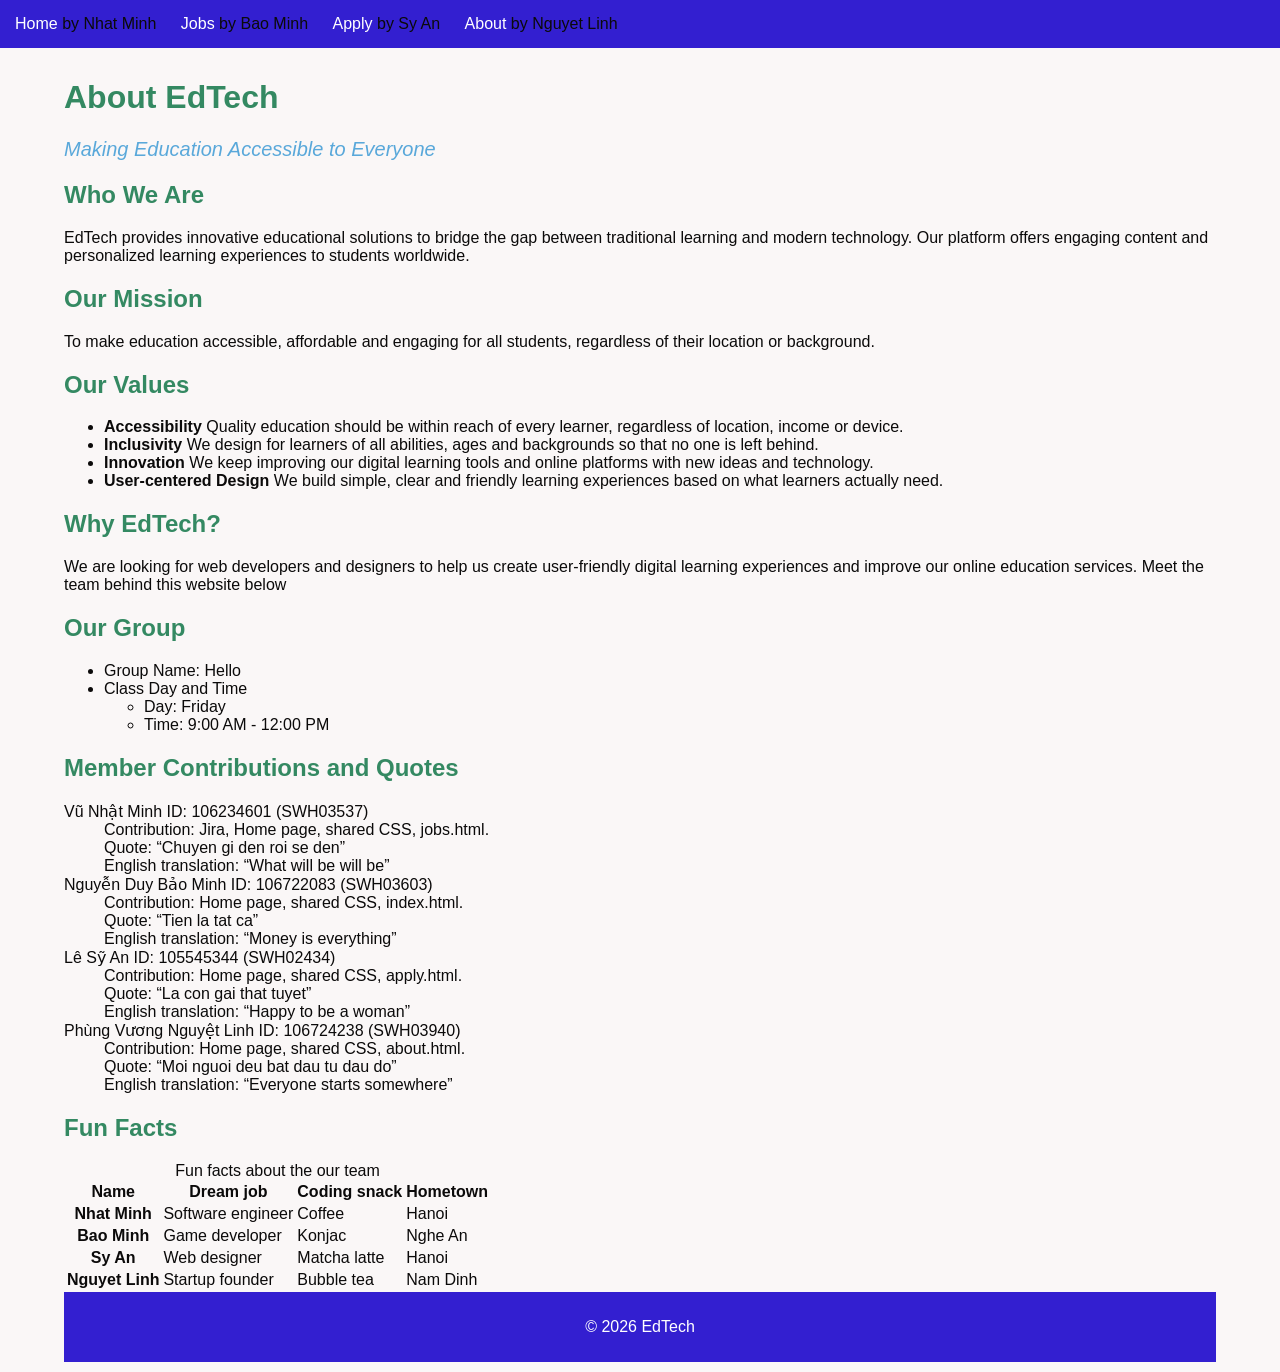
==== about.html @ e01734c7 "Update about page for EdTech branding" ====
<!-- AI used to generate the ideas and content of this page -->
<!DOCTYPE html>
<html lang="en">
<head>
  <meta charset="UTF-8">
  <meta name="viewport" content="width=device-width, initial-scale=1.0">
  <meta name="description" content="Learn about SkyPath, the aerial logistics company building a zero-emission delivery network.">
  <title>About Us| EdTech </title>
  <link rel="stylesheet" href="styles.css">
</head>
<body>
  <header>
    <nav aria-label="Main menu">
<ul>
  <li><a href="index.html">Home</a> <span>by Nhat Minh </span></li>
  <li><a href="jobs.html">Jobs</a> <span>by Bao Minh</span></li>
  <li><a href="apply.html">Apply</a> <span>by Sy An</span></li>
  <li><a href="about.html">About</a> <span>by Nguyet Linh</span></li>
</ul>
    </nav>
  </header>

<main>
    <h1>About EdTech</h1>
    <p class="slogan">Making Education Accessible to Everyone</p>
    <section>
        <h2>Who We Are</h2>
        <p>EdTech provides innovative educational solutions to bridge the gap between traditional learning and modern technology. Our platform offers engaging content and personalized learning experiences to students worldwide.</p>
    </section>
    <section>
        <h2>Our Mission</h2>
        <p>To make education accessible, affordable and engaging for all students, regardless of their location or background.</p>
    </section>
    <section>
        <h2>Our Values</h2>
        <ul>
            <li><strong>Accessibility </strong>  Quality education should be within reach of every learner, regardless of location, income or device.</li>
            <li><strong>Inclusivity </strong>  We design for learners of all abilities, ages and backgrounds so that no one is left behind.</li>
            <li><strong>Innovation </strong>  We keep improving our digital learning tools and online platforms with new ideas and technology.</li>
            <li><strong>User-centered Design </strong>  We build simple, clear and friendly learning experiences based on what learners actually need.</li>
        </ul>
    </section>
    <section>
      <h2>Why EdTech?</h2>
      <p>We are looking for web developers and designers to help us create user-friendly digital learning experiences and improve our online education services. Meet the team behind this website below</p>
    </section>
    <section>
        <h2>Our Group</h2>
        <ul>
            <li>Group Name: Hello</li>
            <li>Class Day and Time</li>
            <ul>
                <li>Day: Friday</li>
                <li>Time: 9:00 AM - 12:00 PM</li>
            </ul>
        </ul>
    </section>
    <section>
      <h2>Member Contributions and Quotes</h2>
      <dl>
        <dt>Vũ Nhật Minh <span class="student-id">ID: 106234601 (SWH03537)</span></dt>
        <dd>Contribution: Jira, Home page, shared CSS, jobs.html.</dd>
        <dd>
          Quote: <q lang="vi">Chuyen gi den roi se den</q><br>
          English translation: <q>What will be will be</q>
        </dd>

        <dt>Nguyễn Duy Bảo Minh <span class="student-id">ID: 106722083 (SWH03603)</span></dt>
        <dd>Contribution: Home page, shared CSS, index.html.</dd>
        <dd>
          Quote: <q lang="vi">Tien la tat ca</q><br>
          English translation: <q>Money is everything</q>
        </dd>

        <dt>Lê Sỹ An <span class="student-id">ID: 105545344 (SWH02434)</span></dt>
        <dd>Contribution: Home page, shared CSS, apply.html.</dd>
        <dd>
          Quote: <q lang="vi">La con gai that tuyet</q><br>
          English translation: <q>Happy to be a woman</q>
        </dd>

        <dt>Phùng Vương Nguyệt Linh <span class="student-id">ID: 106724238 (SWH03940)</span></dt>
        <dd>Contribution: Home page, shared CSS, about.html.</dd>
        <dd>
          Quote: <q lang="vi">Moi nguoi deu bat dau tu dau do</q><br>
          English translation: <q>Everyone starts somewhere</q>
        </dd>
      </dl>
    </section>
    <section>
      <h2>Fun Facts</h2>
      <table>
        <caption>Fun facts about the our team</caption>
        <thead>
          <tr>
            <th scope="col">Name</th>
            <th scope="col">Dream job</th>
            <th scope="col">Coding snack</th>
            <th scope="col">Hometown</th>
          </tr>
        </thead>
        <tbody>
          <tr>
            <th scope="row">Nhat Minh</th>
            <td>Software engineer</td>
            <td>Coffee</td>
            <td>Hanoi</td>
          </tr>
          <tr>
            <th scope="row">Bao Minh</th>
            <td>Game developer</td>
            <td>Konjac</td>
            <td>Nghe An</td>
          </tr>
          <tr>
            <th scope="row">Sy An</th>
            <td>Web designer</td>
            <td>Matcha latte</td>
            <td>Hanoi</td>
          </tr>
          <tr>
            <th scope="row">Nguyet Linh</th>
            <td>Startup founder</td>
            <td>Bubble tea</td>
            <td>Nam Dinh</td>
          </tr>
        </tbody>
      </table>
    </section>
<footer>
    <p>&copy; 2026 EdTech</p>
</footer>

</body>
</html>
---- styles.css ----
/* ===== About Page (Nguyet Linh) ===== */
body {
  font-family: Arial, sans-serif;
  color: #0b0a0a;
  background-color: #faf7f7;
  margin: 0;
}

header {
  background-color: #331fd0;
  padding: 15px;
}

nav ul {
  list-style: none;
  margin: 0;
  padding: 0;
}

nav li {
  display: inline;
  margin-right: 20px;
}

nav a {
  color: white;
  text-decoration: none;
}

nav a:hover {
  text-decoration: underline;
}
main {
  width: 90%;
  margin: 0 auto;
  padding: 10px;
}

h1, h2 {
  color: #348962;
}

.slogan {
  font-style: italic;
  font-size: 20px;
  color: #59a8da;
}

footer {
  background-color: #331fd0;
  color: white;
  text-align: center;
  padding: 10px;
}

img {
  max-width: 100%;
  height: auto;
}
.site-header .brand img.site-logo {
  display: block;
  width: 80px;
  max-width: 100%;
  height: auto;
  object-fit: contain;
}
img {
  max-width: 100%;
  height: auto;
}

.site-logo {
  display: block;
  width: 80px;
  max-width: 80px;
  height: auto;
}
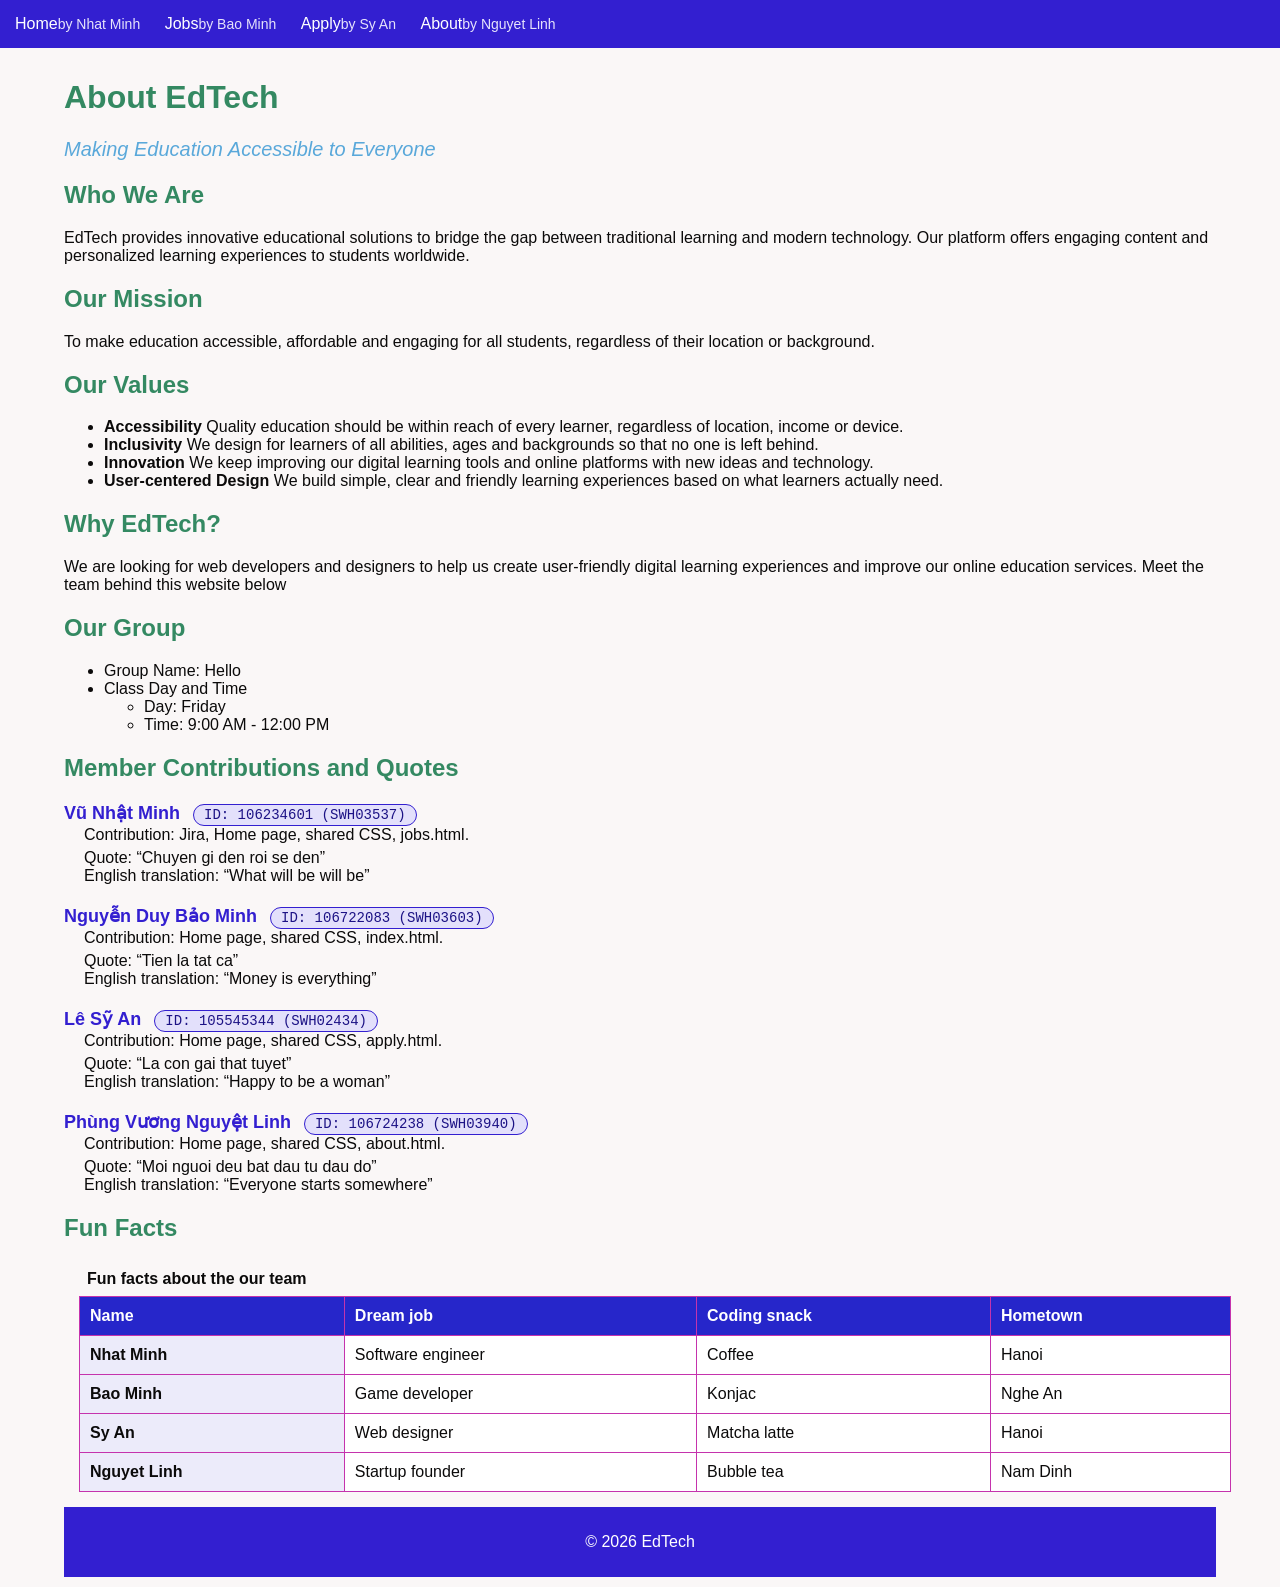
==== commit 7a838171: "Fix EdTech content, add aria-current and student IDs" ====
--- a/about.html
+++ b/about.html
@@ -4,22 +4,21 @@
 <head>
   <meta charset="UTF-8">
   <meta name="viewport" content="width=device-width, initial-scale=1.0">
-  <meta name="description" content="Learn about SkyPath, the aerial logistics company building a zero-emission delivery network.">
-  <title>About Us| EdTech </title>
+  <meta name="description" content="Learn about EdTech, the educational technology company making learning accessible to everyone.">
+  <title>About Us | EdTech</title>
   <link rel="stylesheet" href="styles.css">
 </head>
 <body>
   <header>
     <nav aria-label="Main menu">
 <ul>
-  <li><a href="index.html">Home</a> <span>by Nhat Minh </span></li>
-  <li><a href="jobs.html">Jobs</a> <span>by Bao Minh</span></li>
-  <li><a href="apply.html">Apply</a> <span>by Sy An</span></li>
-  <li><a href="about.html">About</a> <span>by Nguyet Linh</span></li>
+  <li><a href="index.html">Home</a><span>by Nhat Minh</span></li>
+  <li><a href="jobs.html">Jobs</a><span>by Bao Minh</span></li>
+  <li><a href="apply.html">Apply</a><span>by Sy An</span></li>
+  <li><a href="about.html" aria-current="page">About</a><span>by Nguyet Linh</span></li>
 </ul>
     </nav>
   </header>
-
 <main>
     <h1>About EdTech</h1>
     <p class="slogan">Making Education Accessible to Everyone</p>
@@ -50,8 +49,8 @@
             <li>Group Name: Hello</li>
             <li>Class Day and Time</li>
             <ul>
-                <li>Day: Friday</li>
-                <li>Time: 9:00 AM - 12:00 PM</li>
+              <li>Day: Friday</li>
+              <li>Time: 9:00 AM - 12:00 PM</li>
             </ul>
         </ul>
     </section>
@@ -130,6 +129,5 @@
 <footer>
     <p>&copy; 2026 EdTech</p>
 </footer>
-
 </body>
-</html>
+</html>
--- a/styles.css
+++ b/styles.css
@@ -30,6 +30,10 @@
 nav a:hover {
   text-decoration: underline;
 }
+nav span {
+  color: #e6e3fb;
+  font-size: 14px;
+}
 main {
   width: 90%;
   margin: 0 auto;
@@ -46,32 +50,67 @@
   color: #59a8da;
 }
 
+/* Definition list: member contributions and quotes */
+dl {
+  margin: 0;
+}
+
+dt {
+  font-weight: bold;
+  font-size: 18px;
+  color: #331fd0;
+  margin-top: 20px;
+}
+
+dd {
+  margin-left: 20px;
+  margin-bottom: 5px;
+}
+
+/* Student ID badge next to each member name */
+.student-id {
+  display: inline-block;
+  margin-left: 8px;
+  padding: 2px 10px;
+  font-size: 14px;
+  font-weight: normal;
+  font-family: "Courier New", monospace;
+  color: #1c1285;
+  background-color: #e3e0fb;
+  border: 1px solid #331fd0;
+  border-radius: 30px;
+}
+
+/* Fun facts table */
+table {
+  width: 100%;
+  border-collapse: collapse;
+  margin: 15px;
+  background-color: white;
+}
+caption {
+  font-weight: bold;
+  text-align: left;
+  padding: 8px;
+}
+th, td {
+  border: 1px solid #c533ad;
+  padding: 10px;
+  text-align: left;
+}
+
+thead th {
+  background-color: #2626ca;
+  color: white;
+}
+
+tbody th {
+  background-color: #ecebfa;
+}
+
 footer {
   background-color: #331fd0;
   color: white;
   text-align: center;
   padding: 10px;
-}
-
-img {
-  max-width: 100%;
-  height: auto;
-}
-.site-header .brand img.site-logo {
-  display: block;
-  width: 80px;
-  max-width: 100%;
-  height: auto;
-  object-fit: contain;
-}
-img {
-  max-width: 100%;
-  height: auto;
-}
-
-.site-logo {
-  display: block;
-  width: 80px;
-  max-width: 80px;
-  height: auto;
 }
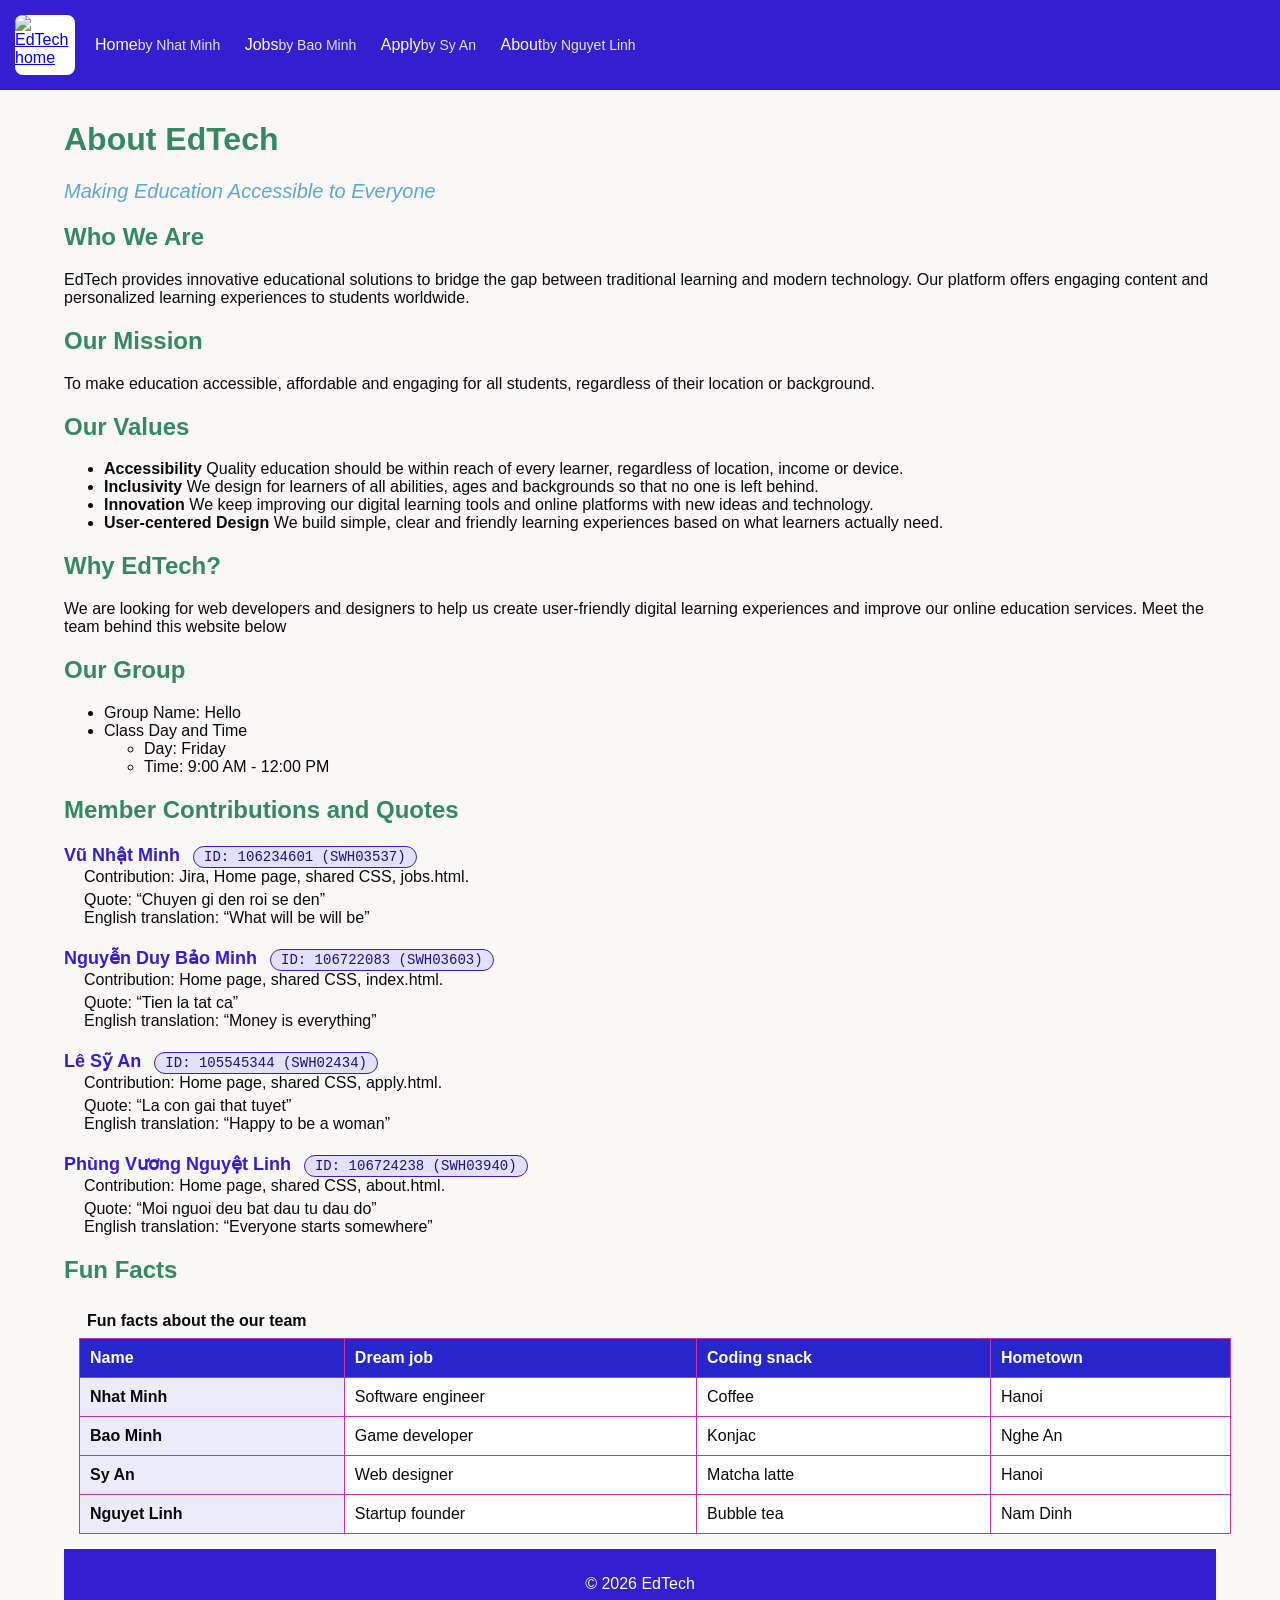
==== commit 8d6b8dbd: "Replace SkyPath logo with EdTech logo in header" ====
--- a/about.html
+++ b/about.html
@@ -1,3 +1,4 @@
+
 <!-- AI used to generate the ideas and content of this page -->
 <!DOCTYPE html>
 <html lang="en">
@@ -10,6 +11,9 @@
 </head>
 <body>
   <header>
+       <a href="index.html">
+     <img src="images/edtech.jpg" alt="EdTech home" class="logo" width="60" height="60">
+   </a>
     <nav aria-label="Main menu">
 <ul>
   <li><a href="index.html">Home</a><span>by Nhat Minh</span></li>
@@ -130,4 +134,4 @@
     <p>&copy; 2026 EdTech</p>
 </footer>
 </body>
-</html>+</html>
--- a/styles.css
+++ b/styles.css
@@ -9,8 +9,17 @@
 header {
   background-color: #331fd0;
   padding: 15px;
+  display: flex; 
+  align-items: center; 
+  gap: 20px;
 }
-
+.logo {
+  height: 60px;
+  width: 60px;
+  display: block;
+  background: #ffffff;
+  border-radius: 8px;
+}
 nav ul {
   list-style: none;
   margin: 0;
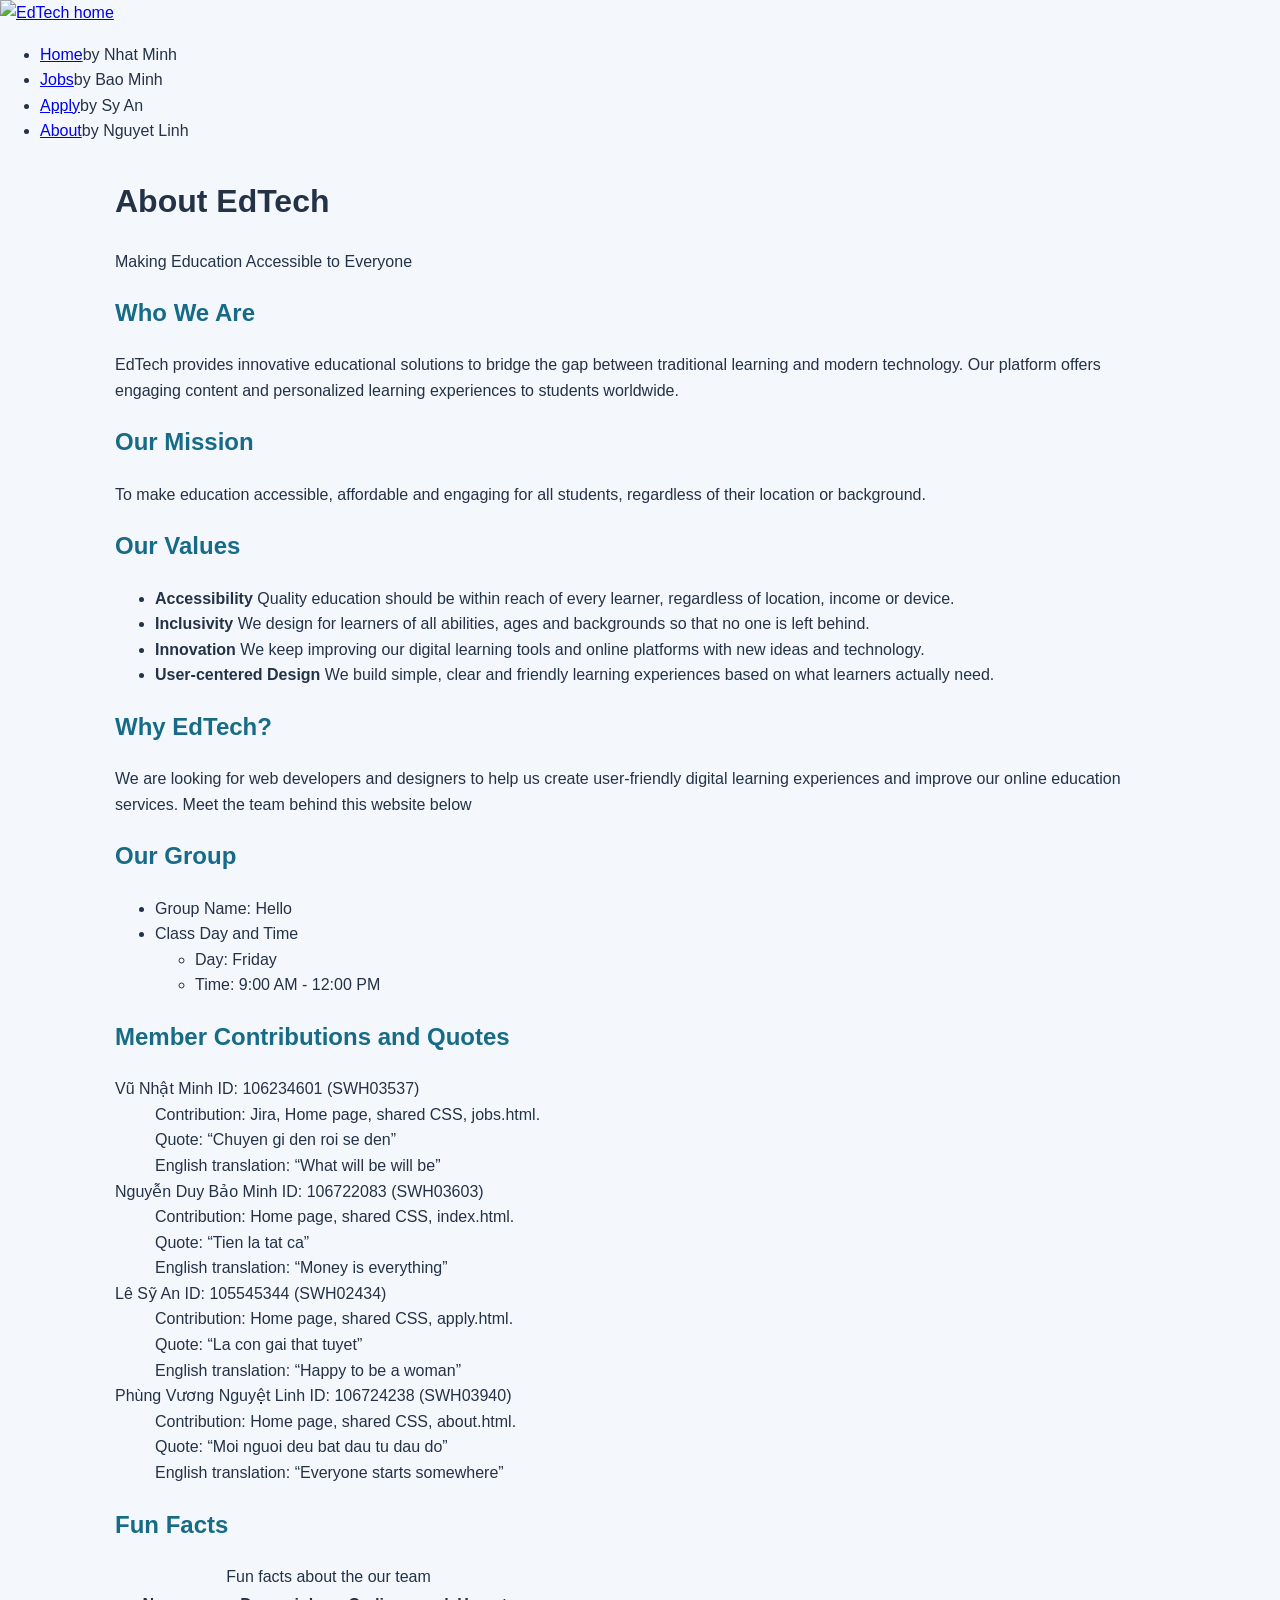
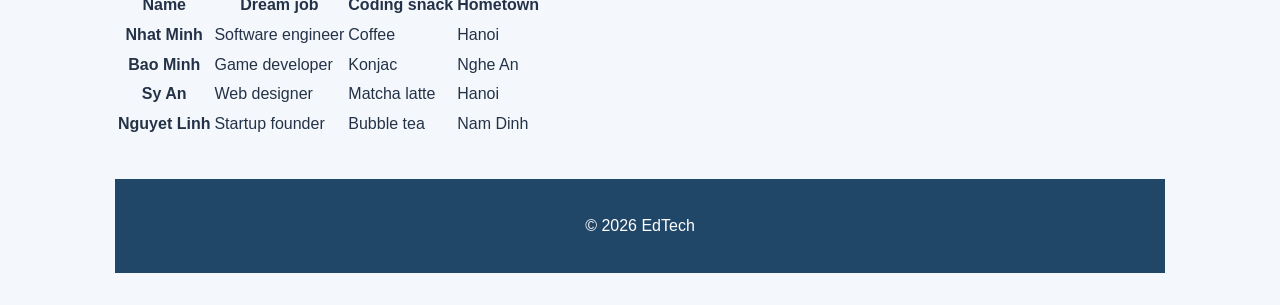
==== commit ef6b5c6e: "add logo on menu" ====
--- a/about.html
+++ b/about.html
@@ -1,4 +1,3 @@
-
 <!-- AI used to generate the ideas and content of this page -->
 <!DOCTYPE html>
 <html lang="en">
--- a/styles.css
+++ b/styles.css
@@ -1,125 +1,141 @@
-/* ===== About Page (Nguyet Linh) ===== */
 body {
-  font-family: Arial, sans-serif;
-  color: #0b0a0a;
-  background-color: #faf7f7;
   margin: 0;
+  font-family: "Segoe UI", Arial, sans-serif;
+  color: #243247;
+  background: #f4f8fc;
+  line-height: 1.6;
 }
 
-header {
-  background-color: #331fd0;
-  padding: 15px;
-  display: flex; 
-  align-items: center; 
-  gap: 20px;
+.header {
+  background: #eaf4fc;
+  padding-bottom: 28px;
 }
-.logo {
-  height: 60px;
-  width: 60px;
+
+.header .ok {
+  position: sticky;
+  top: 0;
+  z-index: 10;
+  display: flex;
+  align-items: center;
+  justify-content: space-between;
+  gap: 24px;
+  padding: 12px 6%;
+  background: #d4e8f7;
+}
+
+#logo {
   display: block;
-  background: #ffffff;
-  border-radius: 8px;
+  width: 65px;
+  height: auto;
 }
-nav ul {
-  list-style: none;
+
+.header .ok nav {
+  display: flex;
+  align-items: center;
+  gap: 8px;
+  padding: 0;
+  float: none;
+}
+
+.header .ok nav .menu {
+  display: block;
   margin: 0;
   padding: 0;
 }
 
-nav li {
-  display: inline;
-  margin-right: 20px;
+.header .ok nav .menu a {
+  display: block;
+  padding: 10px 18px;
+  color: #214768;
+  text-decoration: none;
+  border-radius: 8px;
 }
 
-nav a {
-  color: white;
+.header .ok nav .menu a:hover {
+  color: #075e9e;
+  background: #fff;
   text-decoration: none;
 }
 
-nav a:hover {
-  text-decoration: underline;
-}
-nav span {
-  color: #e6e3fb;
-  font-size: 14px;
-}
-main {
-  width: 90%;
-  margin: 0 auto;
-  padding: 10px;
+.header h1,
+.header h2 {
+  margin: 18px 6% 0;
 }
 
-h1, h2 {
-  color: #348962;
+.header h2 {
+  font-size: 1.2rem;
 }
 
-.slogan {
-  font-style: italic;
-  font-size: 20px;
-  color: #59a8da;
+main {
+  width: min(100% - 40px, 1050px);
+  margin: 32px auto;
+  padding: 0;
 }
 
-/* Definition list: member contributions and quotes */
-dl {
-  margin: 0;
+.intro {
+  max-width: 800px;
+  margin-bottom: 28px;
 }
 
-dt {
-  font-weight: bold;
-  font-size: 18px;
-  color: #331fd0;
-  margin-top: 20px;
+main h2 {
+  color: #176b87;
 }
 
-dd {
-  margin-left: 20px;
-  margin-bottom: 5px;
+.job {
+  margin: 20px 0;
+  padding: 24px;
+  background: #fff;
+  border: 1px solid #dce7f0;
+  border-radius: 14px;
+  box-shadow: 0 5px 18px rgb(30 65 95 / 8%);
 }
 
-/* Student ID badge next to each member name */
-.student-id {
-  display: inline-block;
-  margin-left: 8px;
-  padding: 2px 10px;
-  font-size: 14px;
-  font-weight: normal;
-  font-family: "Courier New", monospace;
-  color: #1c1285;
-  background-color: #e3e0fb;
-  border: 1px solid #331fd0;
-  border-radius: 30px;
+.job h3 {
+  margin-top: 0;
+  color: #145f82;
 }
 
-/* Fun facts table */
-table {
-  width: 100%;
-  border-collapse: collapse;
-  margin: 15px;
-  background-color: white;
-}
-caption {
-  font-weight: bold;
-  text-align: left;
-  padding: 8px;
-}
-th, td {
-  border: 1px solid #c533ad;
-  padding: 10px;
-  text-align: left;
+.job h4 {
+  margin-bottom: 6px;
 }
 
-thead th {
-  background-color: #2626ca;
-  color: white;
+.job ul {
+  padding-left: 22px;
 }
 
-tbody th {
-  background-color: #ecebfa;
+.job a {
+  display: inline-block;
+  margin-top: 8px;
+  padding: 10px 16px;
+  color: #fff;
+  background: #1675a8;
+  border-radius: 8px;
+  text-decoration: none;
+}
+
+.job a:hover {
+  background: #105b83;
 }
 
 footer {
-  background-color: #331fd0;
-  color: white;
+  margin-top: 40px;
+  padding: 18px;
+  color: #fff;
+  background: #214768;
   text-align: center;
-  padding: 10px;
+}
+
+@media (max-width: 600px) {
+  .header .ok {
+    align-items: flex-start;
+    flex-direction: column;
+  }
+
+  .header .ok nav {
+    flex-wrap: wrap;
+  }
+
+  .header .ok nav .menu a {
+    padding: 8px 12px;
+  }
 }
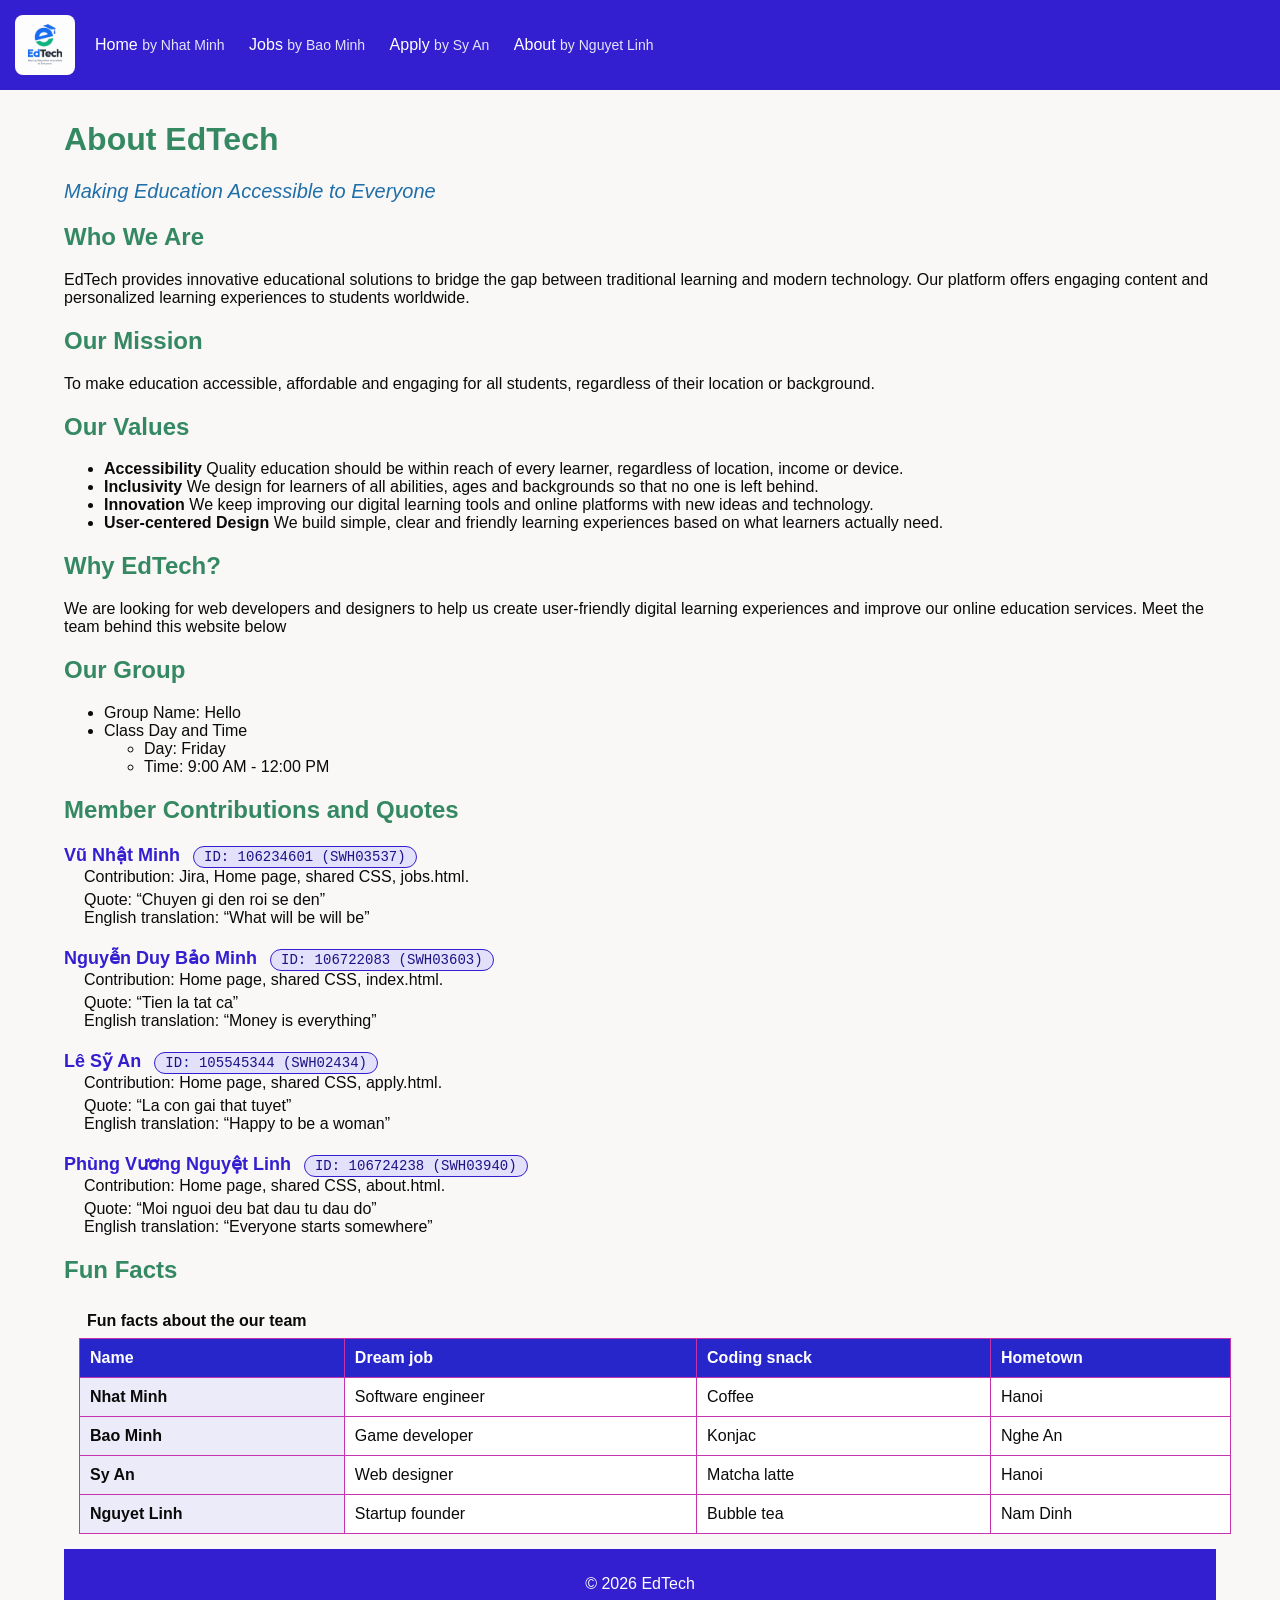
==== commit 8efbaf6a: "Fix menu markup and slogan contrast (WAVE: 0 errors)" ====
--- a/about.html
+++ b/about.html
@@ -9,19 +9,17 @@
   <link rel="stylesheet" href="styles.css">
 </head>
 <body>
-  <header>
-       <a href="index.html">
-     <img src="images/edtech.jpg" alt="EdTech home" class="logo" width="60" height="60">
-   </a>
-    <nav aria-label="Main menu">
-<ul>
-  <li><a href="index.html">Home</a><span>by Nhat Minh</span></li>
-  <li><a href="jobs.html">Jobs</a><span>by Bao Minh</span></li>
-  <li><a href="apply.html">Apply</a><span>by Sy An</span></li>
-  <li><a href="about.html" aria-current="page">About</a><span>by Nguyet Linh</span></li>
-</ul>
-    </nav>
-  </header>
+    <header>
+     <img src="images/edtech.jpg" alt="EdTech logo" class="logo" width="60" height="60">
+     <nav aria-label="Main menu">
+       <ul>
+         <li><a href="index.html">Home</a> <span>by Nhat Minh</span></li>
+         <li><a href="jobs.html">Jobs</a> <span>by Bao Minh</span></li>
+         <li><a href="apply.html">Apply</a> <span>by Sy An</span></li>
+         <li><a href="about.html" aria-current="page">About</a> <span>by Nguyet Linh</span></li>
+       </ul>
+     </nav>
+   </header>
 <main>
     <h1>About EdTech</h1>
     <p class="slogan">Making Education Accessible to Everyone</p>
--- a/styles.css
+++ b/styles.css
@@ -1,141 +1,125 @@
+/* ===== About Page (Nguyet Linh) ===== */
 body {
+  font-family: Arial, sans-serif;
+  color: #0b0a0a;
+  background-color: #faf7f7;
   margin: 0;
-  font-family: "Segoe UI", Arial, sans-serif;
-  color: #243247;
-  background: #f4f8fc;
-  line-height: 1.6;
 }
 
-.header {
-  background: #eaf4fc;
-  padding-bottom: 28px;
+header {
+  background-color: #331fd0;
+  padding: 15px;
+  display: flex; 
+  align-items: center; 
+  gap: 20px;
 }
-
-.header .ok {
-  position: sticky;
-  top: 0;
-  z-index: 10;
-  display: flex;
-  align-items: center;
-  justify-content: space-between;
-  gap: 24px;
-  padding: 12px 6%;
-  background: #d4e8f7;
+.logo {
+  height: 60px;
+  width: 60px;
+  display: block;
+  background: #ffffff;
+  border-radius: 8px;
 }
-
-#logo {
-  display: block;
-  width: 65px;
-  height: auto;
-}
-
-.header .ok nav {
-  display: flex;
-  align-items: center;
-  gap: 8px;
-  padding: 0;
-  float: none;
-}
-
-.header .ok nav .menu {
-  display: block;
+nav ul {
+  list-style: none;
   margin: 0;
   padding: 0;
 }
 
-.header .ok nav .menu a {
-  display: block;
-  padding: 10px 18px;
-  color: #214768;
-  text-decoration: none;
-  border-radius: 8px;
+nav li {
+  display: inline;
+  margin-right: 20px;
 }
 
-.header .ok nav .menu a:hover {
-  color: #075e9e;
-  background: #fff;
+nav a {
+  color: white;
   text-decoration: none;
 }
 
-.header h1,
-.header h2 {
-  margin: 18px 6% 0;
+nav a:hover {
+  text-decoration: underline;
+}
+nav span {
+  color: #e6e3fb;
+  font-size: 14px;
+}
+main {
+  width: 90%;
+  margin: 0 auto;
+  padding: 10px;
 }
 
-.header h2 {
-  font-size: 1.2rem;
+h1, h2 {
+  color: #348962;
 }
 
-main {
-  width: min(100% - 40px, 1050px);
-  margin: 32px auto;
-  padding: 0;
+.slogan {
+  font-style: italic;
+  font-size: 20px;
+  color: #1f6fa8;
 }
 
-.intro {
-  max-width: 800px;
-  margin-bottom: 28px;
+/* Definition list: member contributions and quotes */
+dl {
+  margin: 0;
 }
 
-main h2 {
-  color: #176b87;
+dt {
+  font-weight: bold;
+  font-size: 18px;
+  color: #331fd0;
+  margin-top: 20px;
 }
 
-.job {
-  margin: 20px 0;
-  padding: 24px;
-  background: #fff;
-  border: 1px solid #dce7f0;
-  border-radius: 14px;
-  box-shadow: 0 5px 18px rgb(30 65 95 / 8%);
+dd {
+  margin-left: 20px;
+  margin-bottom: 5px;
 }
 
-.job h3 {
-  margin-top: 0;
-  color: #145f82;
+/* Student ID badge next to each member name */
+.student-id {
+  display: inline-block;
+  margin-left: 8px;
+  padding: 2px 10px;
+  font-size: 14px;
+  font-weight: normal;
+  font-family: "Courier New", monospace;
+  color: #1c1285;
+  background-color: #e3e0fb;
+  border: 1px solid #331fd0;
+  border-radius: 30px;
 }
 
-.job h4 {
-  margin-bottom: 6px;
+/* Fun facts table */
+table {
+  width: 100%;
+  border-collapse: collapse;
+  margin: 15px;
+  background-color: white;
+}
+caption {
+  font-weight: bold;
+  text-align: left;
+  padding: 8px;
+}
+th, td {
+  border: 1px solid #c533ad;
+  padding: 10px;
+  text-align: left;
 }
 
-.job ul {
-  padding-left: 22px;
+thead th {
+  background-color: #2626ca;
+  color: white;
 }
 
-.job a {
-  display: inline-block;
-  margin-top: 8px;
-  padding: 10px 16px;
-  color: #fff;
-  background: #1675a8;
-  border-radius: 8px;
-  text-decoration: none;
-}
-
-.job a:hover {
-  background: #105b83;
+tbody th {
+  background-color: #ecebfa;
 }
 
 footer {
-  margin-top: 40px;
-  padding: 18px;
-  color: #fff;
-  background: #214768;
+  background-color: #331fd0;
+  color: white;
   text-align: center;
-}
-
-@media (max-width: 600px) {
-  .header .ok {
-    align-items: flex-start;
-    flex-direction: column;
-  }
-
-  .header .ok nav {
-    flex-wrap: wrap;
-  }
-
-  .header .ok nav .menu a {
-    padding: 8px 12px;
-  }
+  padding: 10px;
 }
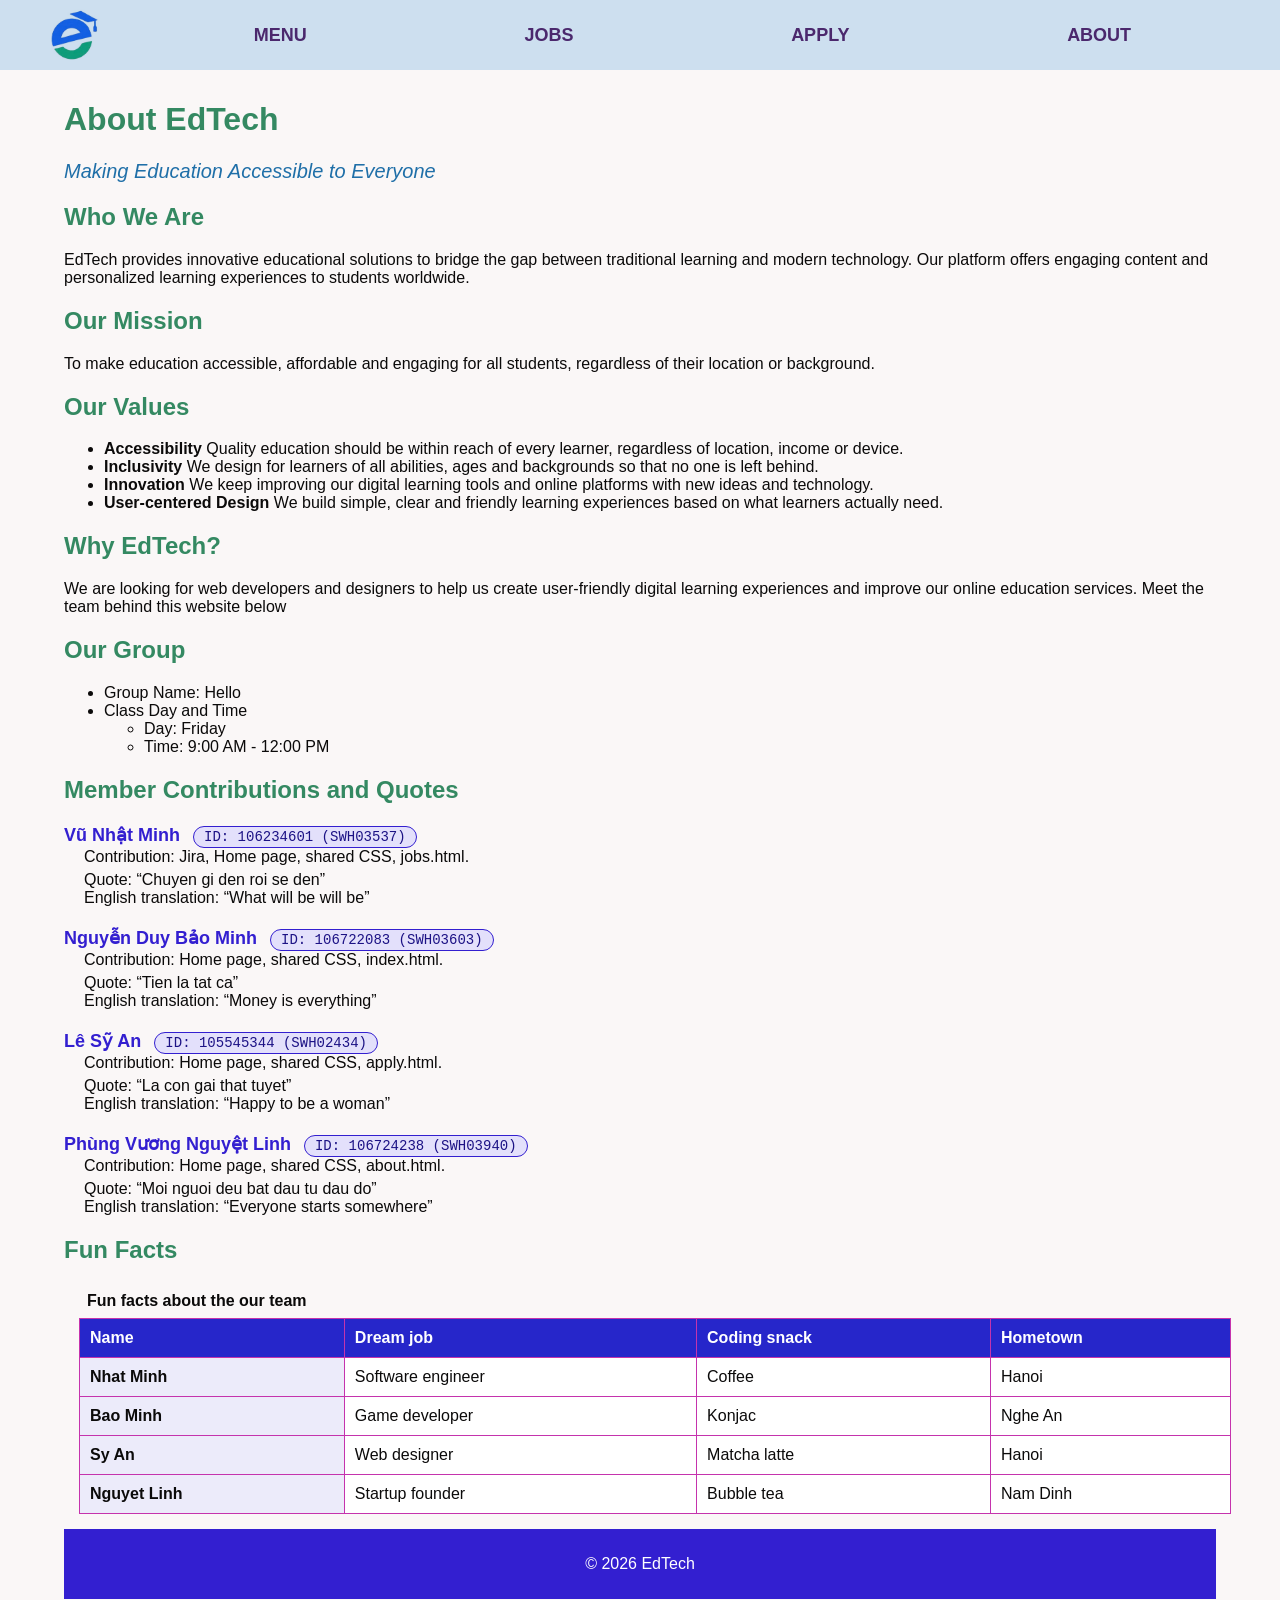
==== commit e4a514fe: "synchronize menu bar" ====
--- a/about.html
+++ b/about.html
@@ -9,20 +9,21 @@
   <link rel="stylesheet" href="styles.css">
 </head>
 <body>
-    <header>
-     <img src="images/edtech.jpg" alt="EdTech logo" class="logo" width="60" height="60">
-     <nav aria-label="Main menu">
-       <ul>
-         <li><a href="index.html">Home</a> <span>by Nhat Minh</span></li>
-         <li><a href="jobs.html">Jobs</a> <span>by Bao Minh</span></li>
-         <li><a href="apply.html">Apply</a> <span>by Sy An</span></li>
-         <li><a href="about.html" aria-current="page">About</a> <span>by Nguyet Linh</span></li>
-       </ul>
-     </nav>
-   </header>
+<header class="header">
+    <div class="ok">
+        <img id="logo" src="images/edtechlogo.jpg" alt="EdTech Logo">
+
+        <nav>
+            <div class="menu"><a href="index.html"><strong>MENU</strong></a></div>
+            <div class="menu"><a href="jobs.html"><strong>JOBS</strong></a></div>
+            <div class="menu"><a href="apply.html"><strong>APPLY</strong></a></div>
+            <div class="menu"><a href="about.html" aria-current="page"><strong>ABOUT</strong></a></div>
+        </nav>
+    </div>
+</header>
 <main>
-    <h1>About EdTech</h1>
-    <p class="slogan">Making Education Accessible to Everyone</p>
+  <h1>About EdTech</h1>
+  <p class="slogan">Making Education Accessible to Everyone</p>
     <section>
         <h2>Who We Are</h2>
         <p>EdTech provides innovative educational solutions to bridge the gap between traditional learning and modern technology. Our platform offers engaging content and personalized learning experiences to students worldwide.</p>
--- a/styles.css
+++ b/styles.css
@@ -1,125 +1,193 @@
+
 /* ===== About Page (Nguyet Linh) ===== */
+
 body {
-  font-family: Arial, sans-serif;
-  color: #0b0a0a;
-  background-color: #faf7f7;
-  margin: 0;
+    font-family: Arial, sans-serif;
+    color: #0b0a0a;
+    background-color: #faf7f7;
+    margin: 0;
 }
 
-header {
-  background-color: #331fd0;
-  padding: 15px;
-  display: flex; 
-  align-items: center; 
-  gap: 20px;
+/* ===== Header ===== */
+
+.header {
+    background-color: #CDDFEF;
+    width: 100%;
+    height: 70px;
+    padding: 0;
+    margin: 0;
 }
-.logo {
-  height: 60px;
-  width: 60px;
-  display: block;
-  background: #ffffff;
-  border-radius: 8px;
+
+.header .ok {
+    display: flex;
+    align-items: center;
+    justify-content: space-between;
+    width: 100%;
+    height: 100%;
+    padding: 0 40px;
+    box-sizing: border-box;
+    background-color: #CDDFEF;
 }
+
+/* Logo */
+
+#logo {
+    width: 65px;
+    height: 65px;
+    object-fit: contain;
+    display: block;
+    background: transparent;
+    mix-blend-mode: multiply;
+}
+
+/* Navigation */
+
+.header nav {
+    display: flex;
+    flex: 1;
+    align-items: center;
+    justify-content: space-around;
+    margin-left: 40px;
+}
+
+.header .menu {
+    display: block;
+    margin: 0;
+    padding: 0;
+}
+
+.header .menu a {
+    display: block;
+    color: #4B286D;
+    text-decoration: none;
+    font-size: 18px;
+    font-weight: bold;
+    padding: 10px 15px;
+}
+
+.header .menu a:hover {
+    color: #007bff;
+    text-decoration: underline;
+}
+.menu a:hover {
+    color: #007bff;
+    text-decoration: underline;
+}
+
+/* Navigation hover and text */
 nav ul {
-  list-style: none;
-  margin: 0;
-  padding: 0;
+    list-style: none;
+    margin: 0;
+    padding: 0;
 }
 
 nav li {
-  display: inline;
-  margin-right: 20px;
+    display: inline;
+    margin-right: 20px;
 }
 
 nav a {
-  color: white;
-  text-decoration: none;
+    color: white;
+    text-decoration: none;
 }
 
 nav a:hover {
-  text-decoration: underline;
-}
-nav span {
-  color: #e6e3fb;
-  font-size: 14px;
-}
-main {
-  width: 90%;
-  margin: 0 auto;
-  padding: 10px;
+    text-decoration: underline;
 }
 
+nav span {
+    color: #e6e3fb;
+    font-size: 14px;
+}
+
+/* ===== Logo and Headings ===== */
+
 h1, h2 {
-  color: #348962;
+    color: #348962;
 }
 
 .slogan {
-  font-style: italic;
-  font-size: 20px;
-  color: #1f6fa8;
+    font-style: italic;
+    font-size: 20px;
+    color: #1f6fa8;
 }
 
-/* Definition list: member contributions and quotes */
+/* ===== Main Content ===== */
+
+main {
+    width: 90%;
+    margin: 0 auto;
+    padding: 10px;
+}
+
+/* ===== Definition List: Member Contributions ===== */
+
 dl {
-  margin: 0;
+    margin: 0;
 }
 
 dt {
-  font-weight: bold;
-  font-size: 18px;
-  color: #331fd0;
-  margin-top: 20px;
+    font-weight: bold;
+    font-size: 18px;
+    color: #331fd0;
+    margin-top: 20px;
 }
 
 dd {
-  margin-left: 20px;
-  margin-bottom: 5px;
+    margin-left: 20px;
+    margin-bottom: 5px;
 }
 
-/* Student ID badge next to each member name */
+/* ===== Student ID Badge ===== */
+
 .student-id {
-  display: inline-block;
-  margin-left: 8px;
-  padding: 2px 10px;
-  font-size: 14px;
-  font-weight: normal;
-  font-family: "Courier New", monospace;
-  color: #1c1285;
-  background-color: #e3e0fb;
-  border: 1px solid #331fd0;
-  border-radius: 30px;
+    display: inline-block;
+    margin-left: 8px;
+    padding: 2px 10px;
+    font-size: 14px;
+    font-weight: normal;
+    font-family: "Courier New", monospace;
+    color: #1c1285;
+    background-color: #e3e0fb;
+    border: 1px solid #331fd0;
+    border-radius: 30px;
 }
 
-/* Fun facts table */
+/* ===== Fun Facts Table ===== */
+
 table {
-  width: 100%;
-  border-collapse: collapse;
-  margin: 15px;
-  background-color: white;
+    width: 100%;
+    border-collapse: collapse;
+    margin: 15px;
+    background-color: white;
 }
+
 caption {
-  font-weight: bold;
-  text-align: left;
-  padding: 8px;
+    font-weight: bold;
+    text-align: left;
+    padding: 8px;
 }
+
 th, td {
-  border: 1px solid #c533ad;
-  padding: 10px;
-  text-align: left;
+    border: 1px solid #c533ad;
+    padding: 10px;
+    text-align: left;
 }
 
 thead th {
-  background-color: #2626ca;
-  color: white;
+    background-color: #2626ca;
+    color: white;
 }
 
 tbody th {
-  background-color: #ecebfa;
+    background-color: #ecebfa;
 }
 
+/* ===== Footer ===== */
+
 footer {
-  background-color: #331fd0;
-  color: white;
-  text-align: center;
-  padding: 10px;
-}+    background-color: #331fd0;
+    color: white;
+    text-align: center;
+    padding: 10px;
+}
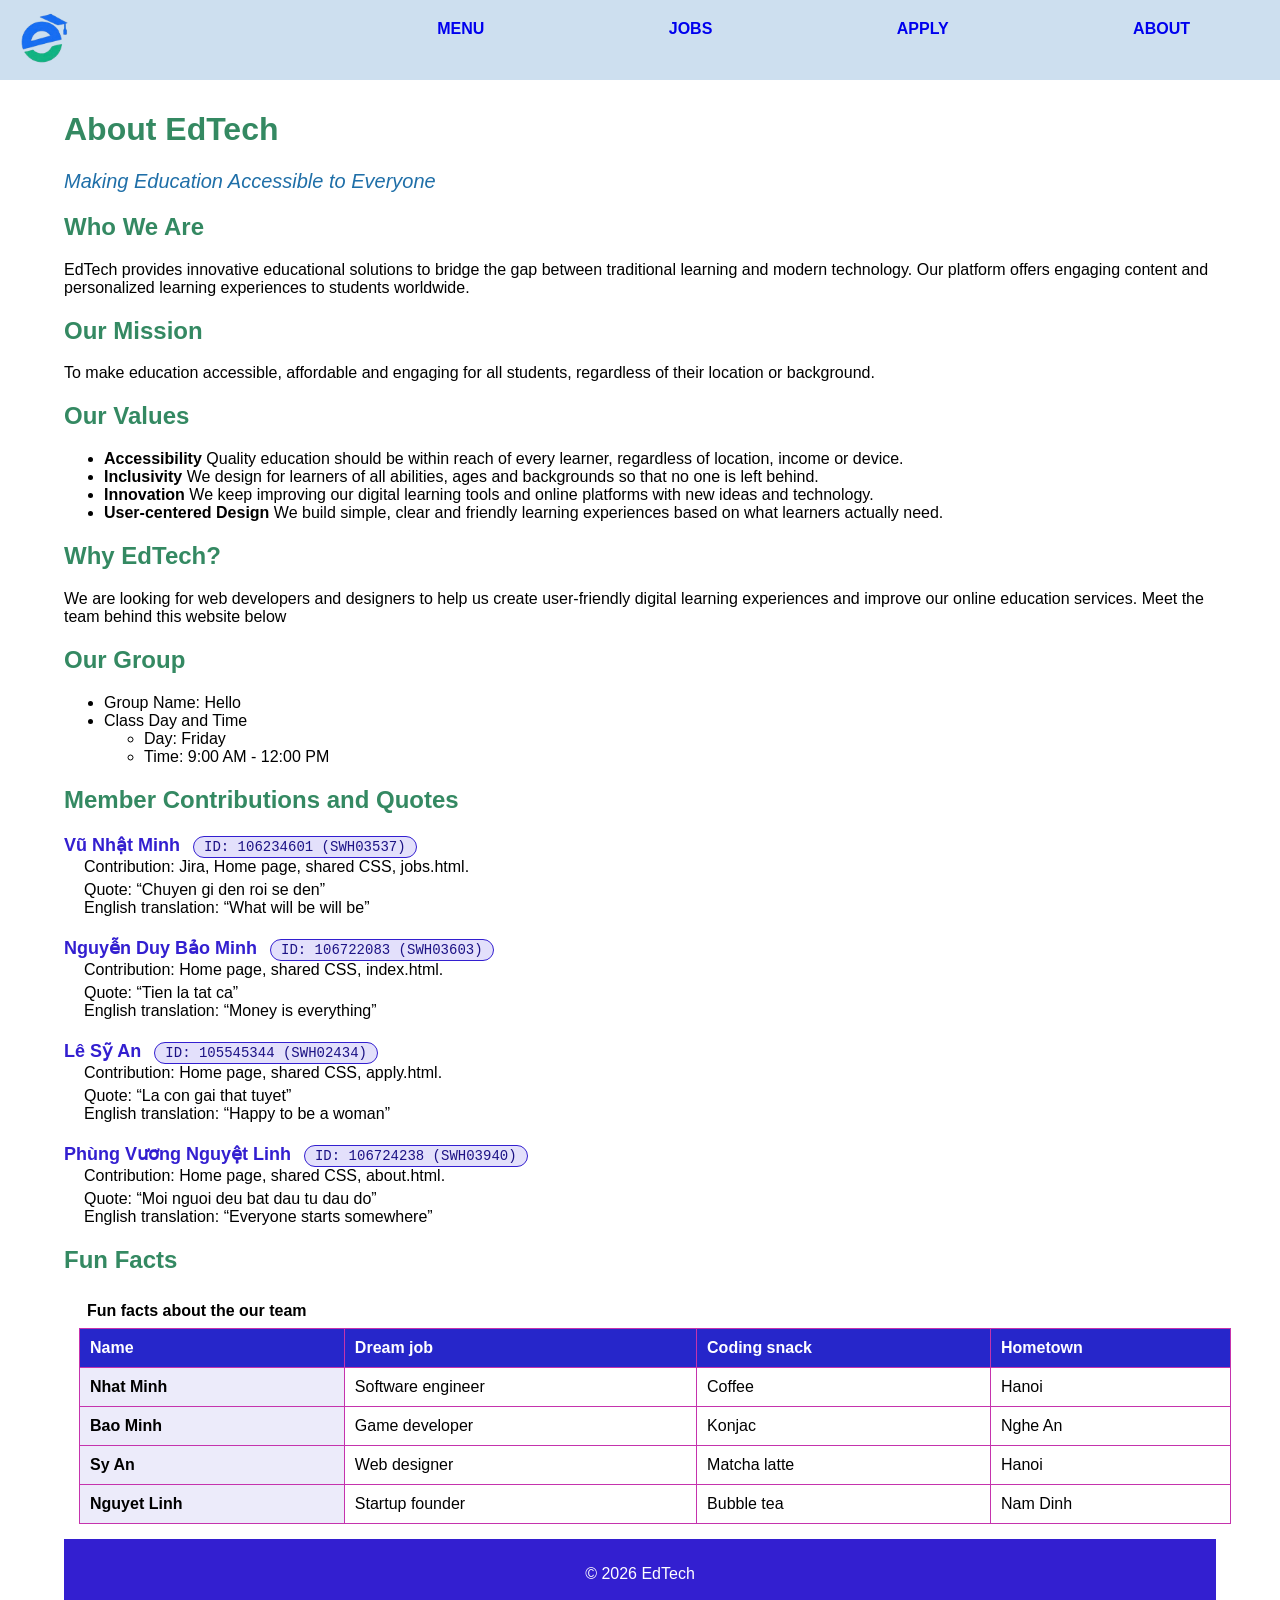
==== commit f4aaf6e8: "git commit -m" ====
--- a/about.html
+++ b/about.html
@@ -1,4 +1,4 @@
-<!-- AI used to generate the ideas and content of this page -->
+<!-- AI used to generate logo of this page -->
 <!DOCTYPE html>
 <html lang="en">
 <head>
@@ -6,21 +6,20 @@
   <meta name="viewport" content="width=device-width, initial-scale=1.0">
   <meta name="description" content="Learn about EdTech, the educational technology company making learning accessible to everyone.">
   <title>About Us | EdTech</title>
-  <link rel="stylesheet" href="styles.css">
+  <link rel="stylesheet" href="stylesabout.css">
 </head>
 <body>
-<header class="header">
-    <div class="ok">
-        <img id="logo" src="images/edtechlogo.jpg" alt="EdTech Logo">
-
-        <nav>
-            <div class="menu"><a href="index.html"><strong>MENU</strong></a></div>
-            <div class="menu"><a href="jobs.html"><strong>JOBS</strong></a></div>
-            <div class="menu"><a href="apply.html"><strong>APPLY</strong></a></div>
-            <div class="menu"><a href="about.html" aria-current="page"><strong>ABOUT</strong></a></div>
-        </nav>
-    </div>
-</header>
+<div class="header">
+        <div class="ok">
+            <img id="logo" src="images/logo.jpg" alt="EdTech logo" width="65">
+            <nav>
+                <div class="menu"><a href="index.html"><strong>MENU</strong></a></div>
+                <div class="menu"><a href="jobs.html"><strong>JOBS</strong></a></div>
+                <div class="menu"><a href="apply.html"><strong>APPLY</strong></a></div>
+                <div class="menu"><a href="about.html"><strong>ABOUT</strong></a></div>
+            </nav>
+        </div> 
+</div>
 <main>
   <h1>About EdTech</h1>
   <p class="slogan">Making Education Accessible to Everyone</p>
--- a/stylesabout.css
+++ b/stylesabout.css
@@ -0,0 +1,144 @@
+
+/* ===== About Page (Nguyet Linh) ===== */
+
+html {
+    font-family: 'Segoe UI', Tahoma, Geneva, Verdana, sans-serif;
+}
+body {
+    margin: 0px;
+}
+.header {
+    background-image: url(images/back.jpg);
+    background-size: cover;
+    background-repeat: no-repeat; 
+}
+#logo {
+    margin-left: 10px; 
+    margin-top: 10px;
+    margin-bottom: 10px;
+    border-radius: 15px; 
+    
+}
+
+nav{
+    float: right;
+    padding-top: 20px;
+}
+
+.menu {
+    display: inline-block;
+    margin: 0;
+    padding-left: 40px;
+    padding-right: 40px;
+}
+
+.menu a {
+    display: flex;
+    justify-content: space-between; 
+    align-items: center;
+    padding-right: 50px;
+    padding-left: 50px;
+    text-decoration: none;
+}
+.header .ok{
+    position: sticky;
+    top: 0;
+    background-color: #CDDFEF;
+}
+
+.menu a:hover {
+    color: black; 
+    text-decoration: underline; 
+}
+
+/* ===== Logo and Headings ===== */
+
+h1, h2 {
+    color: #348962;
+}
+
+.slogan {
+    font-style: italic;
+    font-size: 20px;
+    color: #1f6fa8;
+}
+
+/* ===== Main Content ===== */
+
+main {
+    width: 90%;
+    margin: 0 auto;
+    padding: 10px;
+}
+
+/* ===== Definition List: Member Contributions ===== */
+
+dl {
+    margin: 0;
+}
+
+dt {
+    font-weight: bold;
+    font-size: 18px;
+    color: #331fd0;
+    margin-top: 20px;
+}
+
+dd {
+    margin-left: 20px;
+    margin-bottom: 5px;
+}
+
+/* ===== Student ID Badge ===== */
+
+.student-id {
+    display: inline-block;
+    margin-left: 8px;
+    padding: 2px 10px;
+    font-size: 14px;
+    font-weight: normal;
+    font-family: "Courier New", monospace;
+    color: #1c1285;
+    background-color: #e3e0fb;
+    border: 1px solid #331fd0;
+    border-radius: 30px;
+}
+
+/* ===== Fun Facts Table ===== */
+
+table {
+    width: 100%;
+    border-collapse: collapse;
+    margin: 15px;
+    background-color: white;
+}
+
+caption {
+    font-weight: bold;
+    text-align: left;
+    padding: 8px;
+}
+
+th, td {
+    border: 1px solid #c533ad;
+    padding: 10px;
+    text-align: left;
+}
+
+thead th {
+    background-color: #2626ca;
+    color: white;
+}
+
+tbody th {
+    background-color: #ecebfa;
+}
+
+/* ===== Footer ===== */
+
+footer {
+    background-color: #331fd0;
+    color: white;
+    text-align: center;
+    padding: 10px;
+}
